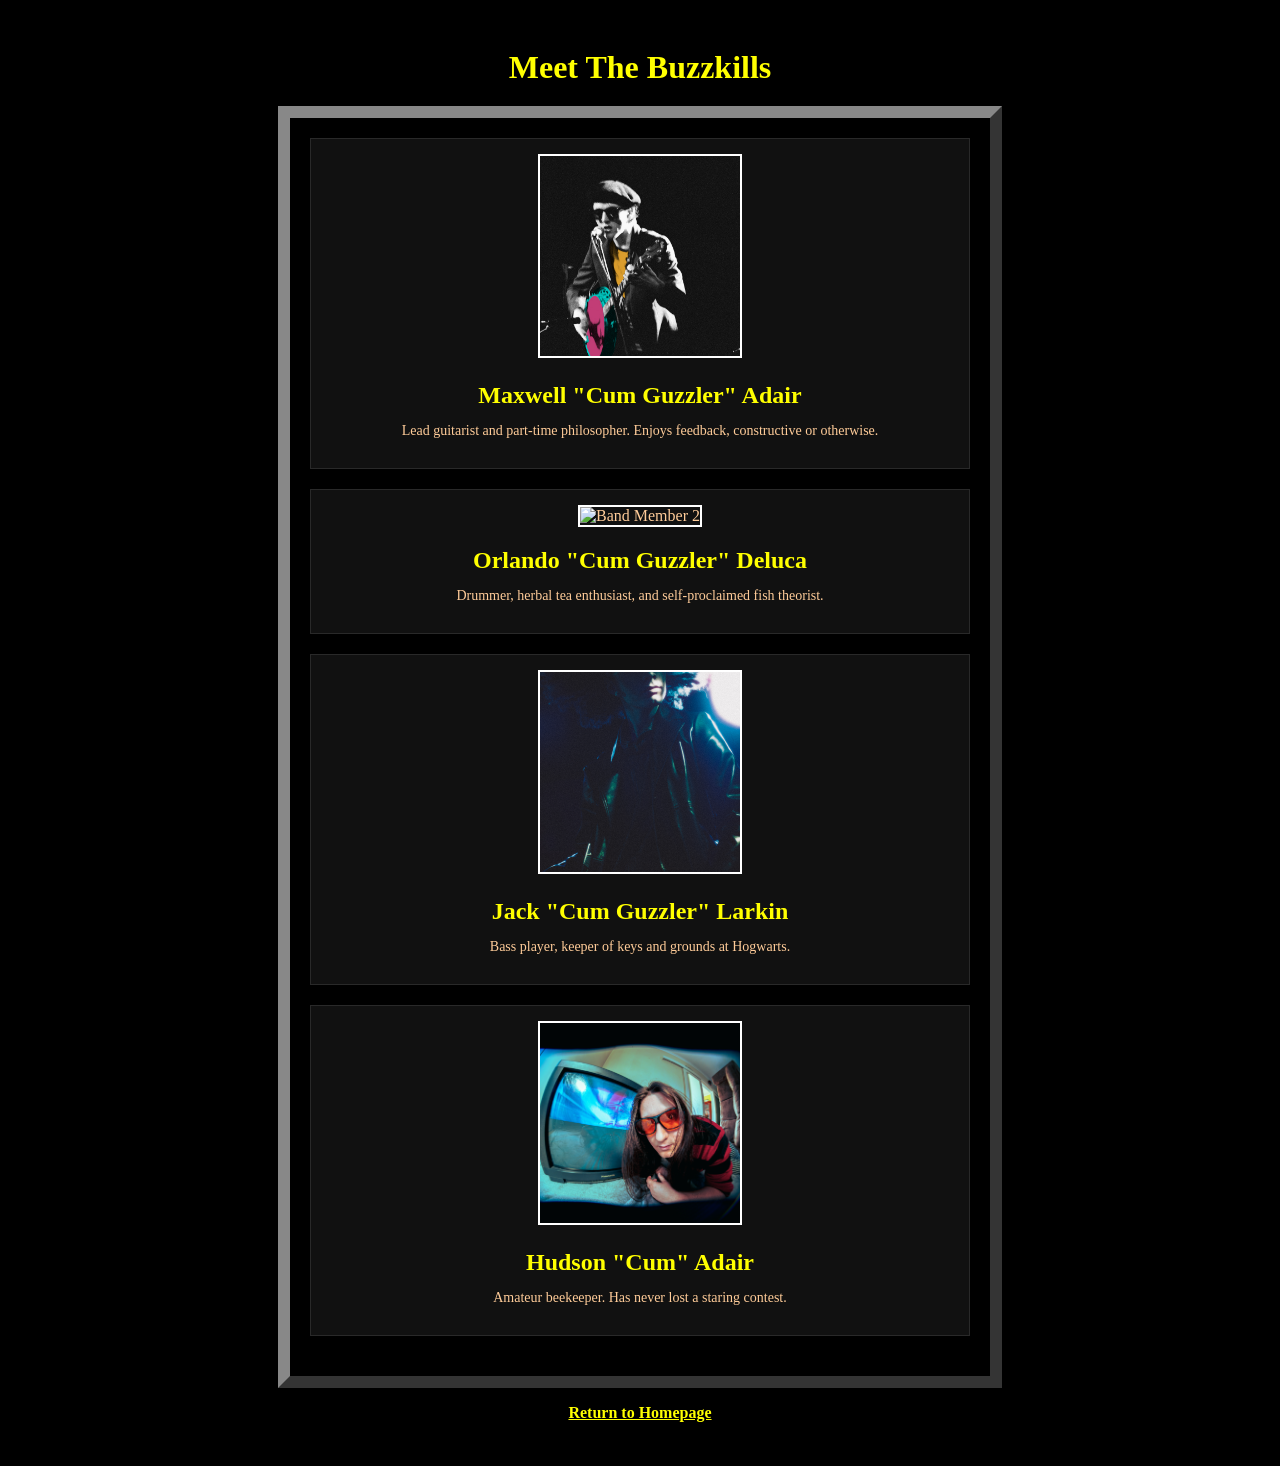
==== biographies.html @ 203fdabf "bios init" ====
<!DOCTYPE html>
<html>
<head>
  <meta name="viewport" content="width=device-width, initial-scale=1.0">
  <title>The Dandy Buzzkills: Biographies</title>
  <style>
    body {
      background-color: black;
      color: #ffcc99;
      font-family: 'Times New Roman', serif;
      text-align: center;
      padding: 20px;
    }

    a {
      color: yellow;
      text-decoration: underline;
      font-weight: bold;
    }

    .content-box {
      border: 12px outset #888888;
      margin: 0 auto;
      width: 95%;
      max-width: 660px;
      background-color: black;
      padding: 20px;
    }

    h1 {
      color: yellow;
      font-size: 32px;
      margin-bottom: 20px;
    }

    .bio {
      border: 1px solid rgba(255, 255, 255, 0.1);
      margin-bottom: 20px;
      padding: 15px;
      background-color: #111;
    }

    .bio img {
      width: 200px;
      height: 200px;
      object-fit: cover;
      border: 2px solid white;
      margin-bottom: 10px;
    }

    .bio h2 {
      color: yellow;
      font-size: 24px;
      margin: 10px 0 5px;
    }

    .bio p {
      font-size: 14px;
      color: #ffcc99;
    }
  </style>
</head>
<body>
  <h1>Meet The Buzzkills</h1>
  <div class="content-box">
    <div class="bio">
      <img src="images/maxwell.jpg" alt="Band Member 1">
      <h2>Maxwell "Cum Guzzler" Adair</h2>
      <p>Lead guitarist and part-time philosopher. Enjoys feedback, constructive or otherwise.</p>
    </div>
    <div class="bio">
      <img src="images/olly.jpg" alt="Band Member 2">
      <h2>Orlando "Cum Guzzler" Deluca</h2>
      <p>Drummer, herbal tea enthusiast, and self-proclaimed fish theorist.</p>
    </div>
    <div class="bio">
      <img src="images/jack.jpg" alt="Band Member 3">
      <h2>Jack "Cum Guzzler" Larkin</h2>
      <p>Bass player, keeper of keys and grounds at Hogwarts.</p>
    </div>
    <div class="bio">
      <img src="images/hudson.jpg" alt="Band Member 4">
      <h2>Hudson "Cum" Adair</h2>
      <p>Amateur beekeeper. Has never lost a staring contest.</p>
    </div>
  </div>
  <p><a href="index.html">Return to Homepage</a></p>
</body>
</html>
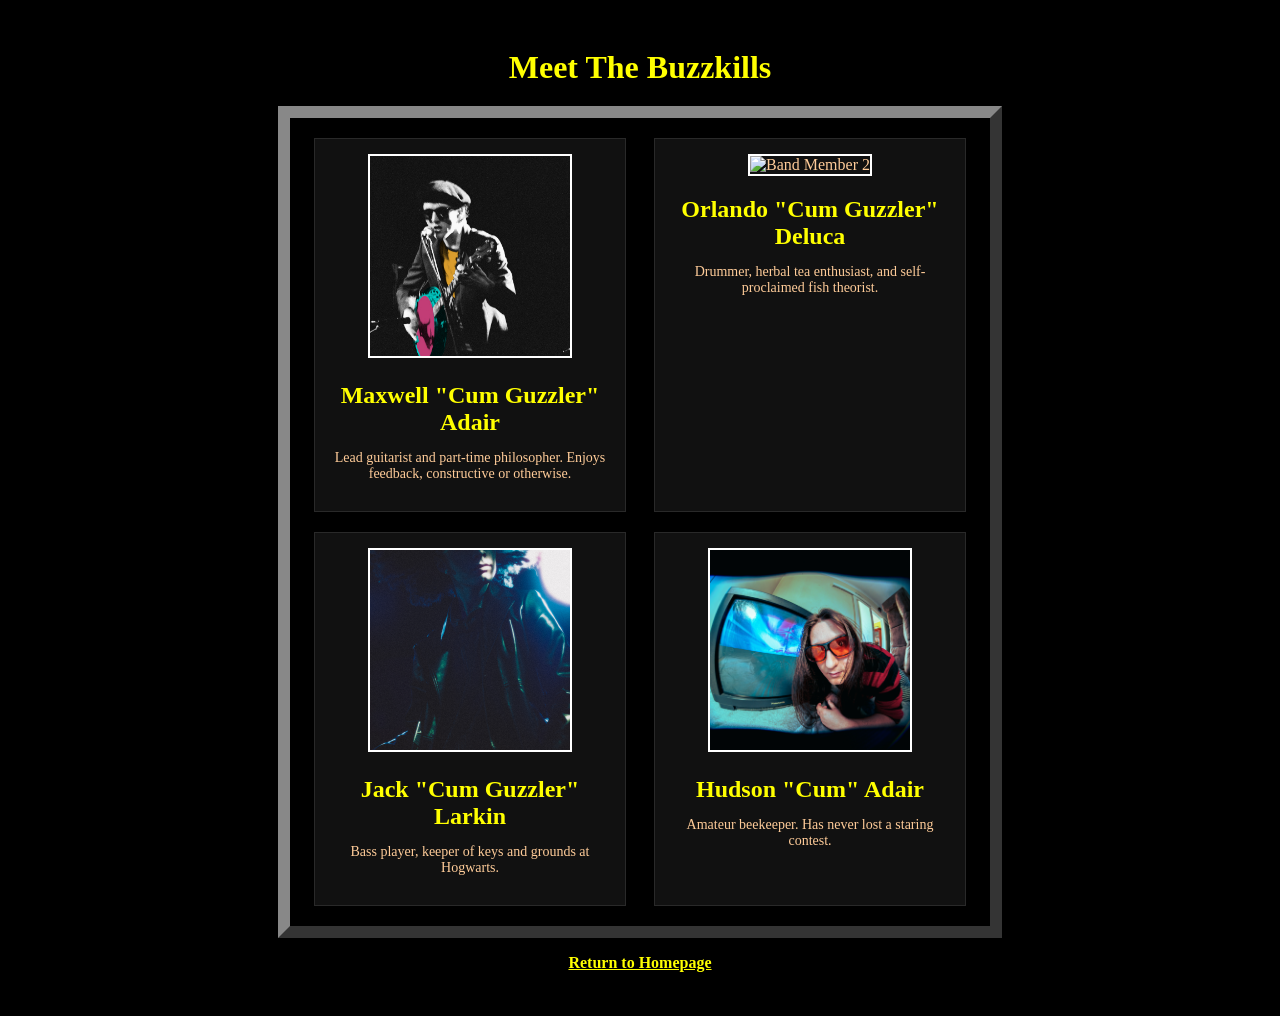
==== commit 932b5bb5: "bios 2by2" ====
--- a/biographies.html
+++ b/biographies.html
@@ -33,11 +33,18 @@
       margin-bottom: 20px;
     }
 
+    .bio-grid {
+      display: grid;
+      grid-template-columns: 1fr 1fr;
+      gap: 20px;
+    }
+
     .bio {
       border: 1px solid rgba(255, 255, 255, 0.1);
-      margin-bottom: 20px;
       padding: 15px;
       background-color: #111;
+      max-width: 280px;
+      margin: 0 auto;
     }
 
     .bio img {
@@ -58,30 +65,38 @@
       font-size: 14px;
       color: #ffcc99;
     }
+
+    @media (max-width: 600px) {
+      .bio-grid {
+        grid-template-columns: 1fr;
+      }
+    }
   </style>
 </head>
 <body>
   <h1>Meet The Buzzkills</h1>
   <div class="content-box">
-    <div class="bio">
-      <img src="images/maxwell.jpg" alt="Band Member 1">
-      <h2>Maxwell "Cum Guzzler" Adair</h2>
-      <p>Lead guitarist and part-time philosopher. Enjoys feedback, constructive or otherwise.</p>
-    </div>
-    <div class="bio">
-      <img src="images/olly.jpg" alt="Band Member 2">
-      <h2>Orlando "Cum Guzzler" Deluca</h2>
-      <p>Drummer, herbal tea enthusiast, and self-proclaimed fish theorist.</p>
-    </div>
-    <div class="bio">
-      <img src="images/jack.jpg" alt="Band Member 3">
-      <h2>Jack "Cum Guzzler" Larkin</h2>
-      <p>Bass player, keeper of keys and grounds at Hogwarts.</p>
-    </div>
-    <div class="bio">
-      <img src="images/hudson.jpg" alt="Band Member 4">
-      <h2>Hudson "Cum" Adair</h2>
-      <p>Amateur beekeeper. Has never lost a staring contest.</p>
+    <div class="bio-grid">
+      <div class="bio">
+        <img src="images/maxwell.jpg" alt="Band Member 1">
+        <h2>Maxwell "Cum Guzzler" Adair</h2>
+        <p>Lead guitarist and part-time philosopher. Enjoys feedback, constructive or otherwise.</p>
+      </div>
+      <div class="bio">
+        <img src="images/olly.jpg" alt="Band Member 2">
+        <h2>Orlando "Cum Guzzler" Deluca</h2>
+        <p>Drummer, herbal tea enthusiast, and self-proclaimed fish theorist.</p>
+      </div>
+      <div class="bio">
+        <img src="images/jack.jpg" alt="Band Member 3">
+        <h2>Jack "Cum Guzzler" Larkin</h2>
+        <p>Bass player, keeper of keys and grounds at Hogwarts.</p>
+      </div>
+      <div class="bio">
+        <img src="images/hudson.jpg" alt="Band Member 4">
+        <h2>Hudson "Cum" Adair</h2>
+        <p>Amateur beekeeper. Has never lost a staring contest.</p>
+      </div>
     </div>
   </div>
   <p><a href="index.html">Return to Homepage</a></p>
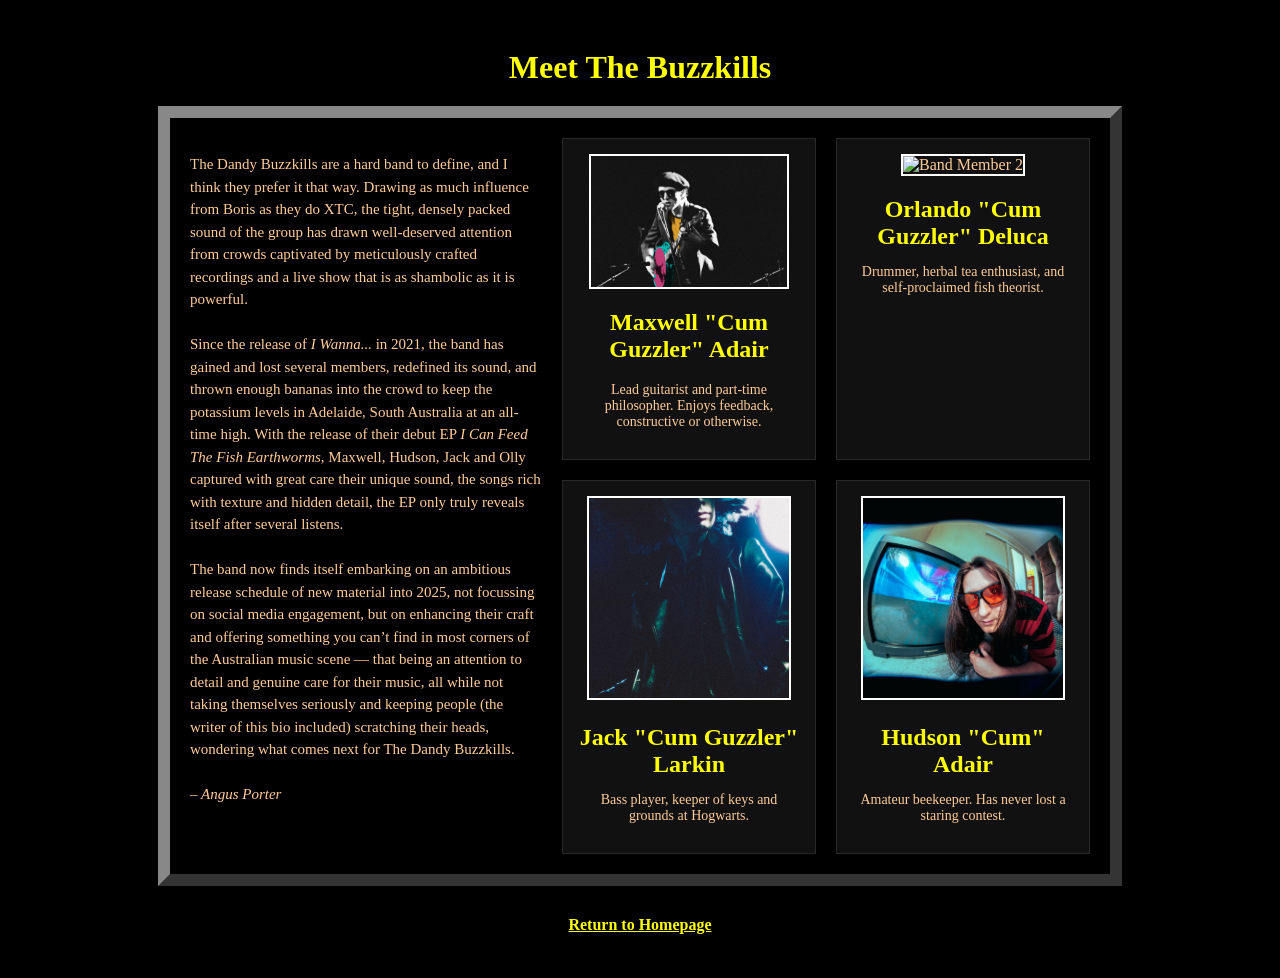
==== commit 07a984a6: "bios done" ====
--- a/biographies.html
+++ b/biographies.html
@@ -22,7 +22,7 @@
       border: 12px outset #888888;
       margin: 0 auto;
       width: 95%;
-      max-width: 660px;
+      max-width: 900px;
       background-color: black;
       padding: 20px;
     }
@@ -43,7 +43,7 @@
       border: 1px solid rgba(255, 255, 255, 0.1);
       padding: 15px;
       background-color: #111;
-      max-width: 280px;
+      max-width: 100%;
       margin: 0 auto;
     }
 
@@ -75,10 +75,19 @@
 </head>
 <body>
   <h1>Meet The Buzzkills</h1>
-  <div class="content-box">
+  <div class="content-box" style="margin-bottom: 30px; display: flex; flex-direction: row; gap: 20px; flex-wrap: wrap; justify-content: center; align-items: flex-start;">
+    <div style="flex: 1; min-width: 280px; max-width: 400px;">
+      <p style="text-align: left; font-size: 15px; line-height: 1.5;">
+        The Dandy Buzzkills are a hard band to define, and I think they prefer it that way. Drawing as much influence from Boris as they do XTC, the tight, densely packed sound of the group has drawn well-deserved attention from crowds captivated by meticulously crafted recordings and a live show that is as shambolic as it is powerful.<br><br>
+        Since the release of <em>I Wanna...</em> in 2021, the band has gained and lost several members, redefined its sound, and thrown enough bananas into the crowd to keep the potassium levels in Adelaide, South Australia at an all-time high. With the release of their debut EP <em>I Can Feed The Fish Earthworms</em>, Maxwell, Hudson, Jack and Olly captured with great care their unique sound, the songs rich with texture and hidden detail, the EP only truly reveals itself after several listens.<br><br>
+        The band now finds itself embarking on an ambitious release schedule of new material into 2025, not focussing on social media engagement, but on enhancing their craft and offering something you can’t find in most corners of the Australian music scene — that being an attention to detail and genuine care for their music, all while not taking themselves seriously and keeping people (the writer of this bio included) scratching their heads, wondering what comes next for The Dandy Buzzkills.<br><br>
+        <em>– Angus Porter</em>
+      </p>
+    </div>
+  <div style="flex: 1.5; min-width: 320px;">
     <div class="bio-grid">
-      <div class="bio">
-        <img src="images/maxwell.jpg" alt="Band Member 1">
+      <div class="bio" style="box-sizing: border-box; width: 100%; display: flex; flex-direction: column; align-items: center;">
+        <img src="images/maxwell.jpg" alt="Band Member" style="box-sizing: border-box; max-width: 100%; height: auto;">
         <h2>Maxwell "Cum Guzzler" Adair</h2>
         <p>Lead guitarist and part-time philosopher. Enjoys feedback, constructive or otherwise.</p>
       </div>
@@ -98,7 +107,8 @@
         <p>Amateur beekeeper. Has never lost a staring contest.</p>
       </div>
     </div>
-  </div>
-  <p><a href="index.html">Return to Homepage</a></p>
+</div>
+</div>
+<p><a href="index.html">Return to Homepage</a></p>
 </body>
 </html>
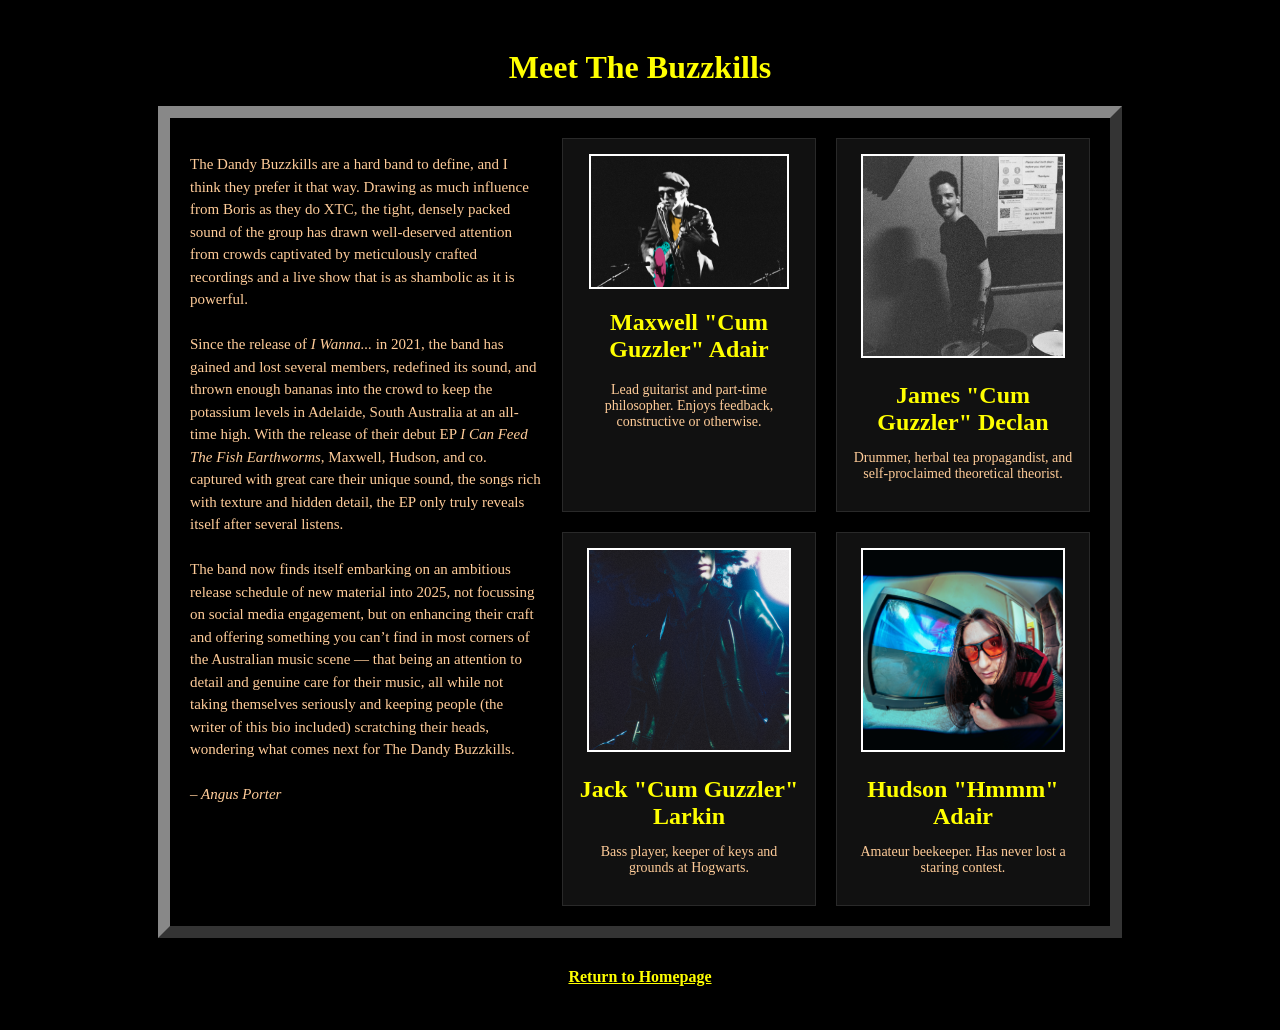
==== commit 125f18f3: "bye olly" ====
--- a/biographies.html
+++ b/biographies.html
@@ -67,10 +67,27 @@
     }
 
     @media (max-width: 600px) {
-      .bio-grid {
-        grid-template-columns: 1fr;
-      }
-    }
+  .bio-grid {
+    grid-template-columns: 1fr;
+  }
+  .content-box {
+    flex-direction: column !important;
+    align-items: center;
+  }
+  .content-box > div {
+    width: 100%;
+    max-width: 100%;
+  }
+  .bio {
+    width: 100%;
+    max-width: 100%;
+  }
+  .bio img {
+    width: 100%;
+    height: auto;
+  }
+}
+    
   </style>
 </head>
 <body>
@@ -79,7 +96,7 @@
     <div style="flex: 1; min-width: 280px; max-width: 400px;">
       <p style="text-align: left; font-size: 15px; line-height: 1.5;">
         The Dandy Buzzkills are a hard band to define, and I think they prefer it that way. Drawing as much influence from Boris as they do XTC, the tight, densely packed sound of the group has drawn well-deserved attention from crowds captivated by meticulously crafted recordings and a live show that is as shambolic as it is powerful.<br><br>
-        Since the release of <em>I Wanna...</em> in 2021, the band has gained and lost several members, redefined its sound, and thrown enough bananas into the crowd to keep the potassium levels in Adelaide, South Australia at an all-time high. With the release of their debut EP <em>I Can Feed The Fish Earthworms</em>, Maxwell, Hudson, Jack and Olly captured with great care their unique sound, the songs rich with texture and hidden detail, the EP only truly reveals itself after several listens.<br><br>
+        Since the release of <em>I Wanna...</em> in 2021, the band has gained and lost several members, redefined its sound, and thrown enough bananas into the crowd to keep the potassium levels in Adelaide, South Australia at an all-time high. With the release of their debut EP <em>I Can Feed The Fish Earthworms</em>, Maxwell, Hudson, and co. captured with great care their unique sound, the songs rich with texture and hidden detail, the EP only truly reveals itself after several listens.<br><br>
         The band now finds itself embarking on an ambitious release schedule of new material into 2025, not focussing on social media engagement, but on enhancing their craft and offering something you can’t find in most corners of the Australian music scene — that being an attention to detail and genuine care for their music, all while not taking themselves seriously and keeping people (the writer of this bio included) scratching their heads, wondering what comes next for The Dandy Buzzkills.<br><br>
         <em>– Angus Porter</em>
       </p>
@@ -92,9 +109,9 @@
         <p>Lead guitarist and part-time philosopher. Enjoys feedback, constructive or otherwise.</p>
       </div>
       <div class="bio">
-        <img src="images/olly.jpg" alt="Band Member 2">
-        <h2>Orlando "Cum Guzzler" Deluca</h2>
-        <p>Drummer, herbal tea enthusiast, and self-proclaimed fish theorist.</p>
+        <img src="images/james.jpg" alt="Band Member 2">
+        <h2>James "Cum Guzzler" Declan</h2>
+        <p>Drummer, herbal tea propagandist, and self-proclaimed theoretical theorist.</p>
       </div>
       <div class="bio">
         <img src="images/jack.jpg" alt="Band Member 3">
@@ -103,7 +120,7 @@
       </div>
       <div class="bio">
         <img src="images/hudson.jpg" alt="Band Member 4">
-        <h2>Hudson "Cum" Adair</h2>
+        <h2>Hudson "Hmmm" Adair</h2>
         <p>Amateur beekeeper. Has never lost a staring contest.</p>
       </div>
     </div>
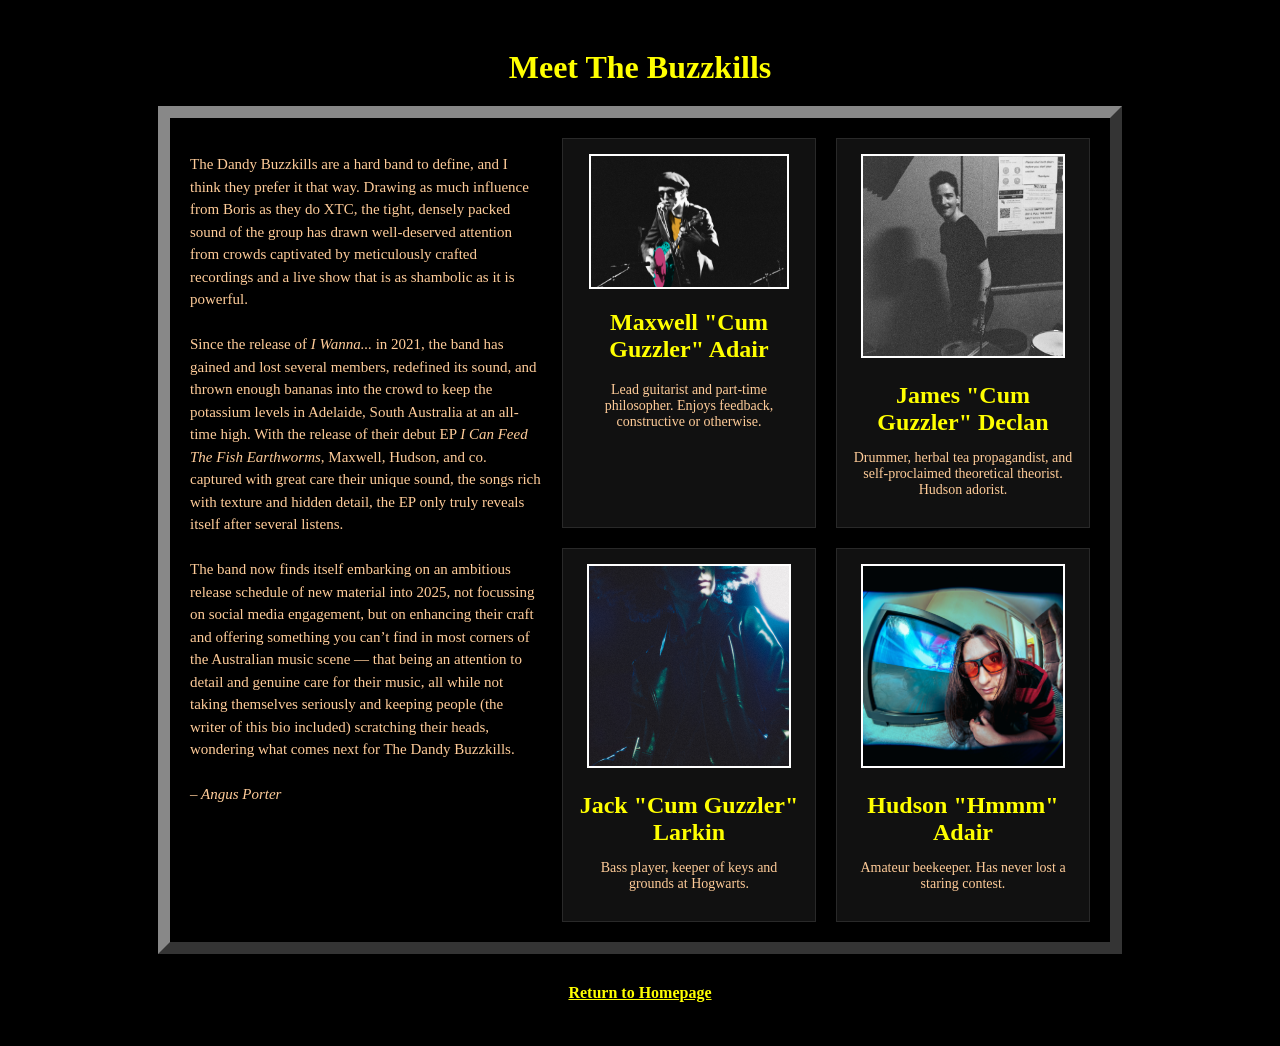
==== commit bc540cad: "hudson lover" ====
--- a/biographies.html
+++ b/biographies.html
@@ -111,7 +111,7 @@
       <div class="bio">
         <img src="images/james.jpg" alt="Band Member 2">
         <h2>James "Cum Guzzler" Declan</h2>
-        <p>Drummer, herbal tea propagandist, and self-proclaimed theoretical theorist.</p>
+        <p>Drummer, herbal tea propagandist, and self-proclaimed theoretical theorist. Hudson adorist.</p>
       </div>
       <div class="bio">
         <img src="images/jack.jpg" alt="Band Member 3">
